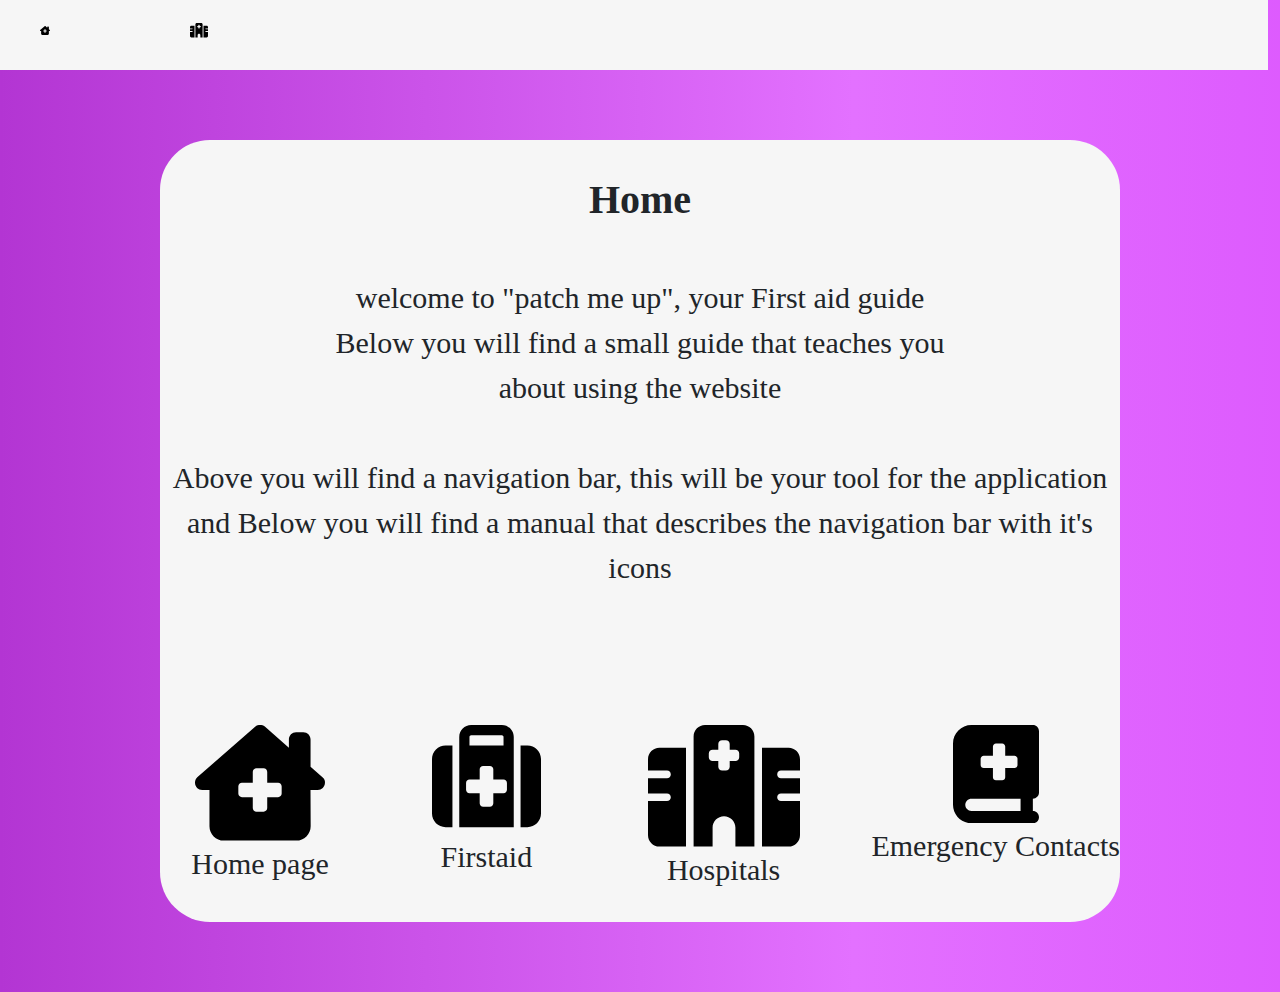
==== index.html @ b75d1fd2 "first commit" ====
<!DOCTYPE html>
<html lang="en">
<head>
    <meta charset="UTF-8">
    <meta http-equiv="X-UA-Compatible" content="IE=edge">
    <meta name="viewport" content="width=device-width, initial-scale=1.0">

    <!--bootstrap setup-->
    <link rel="stylesheet" href="https://cdn.jsdelivr.net/npm/bootstrap@5.3.0/dist/css/bootstrap.min.css">
    <link rel="stylesheet" href="https://cdnjs.cloudflare.com/ajax/libs/font-awesome/5.15.4/css/all.min.css">
    <script src="https://cdn.jsdelivr.net/npm/bootstrap@5.3.0/dist/js/bootstrap.min.js"></script>


    <!--My CSS-->
    <link rel="stylesheet" href="/index.css">

    <title>Patch me up</title>
</head>
<body class="gradient">
    <div class="nav">
        <nav class="navbar">
            <div class="hover-grey">
                <a href="/index.html">
                    <svg xmlns="http://www.w3.org/2000/svg" viewBox="0 0 576 512"><path d="M575.8 255.5c0 18-15 32.1-32 32.1h-32l.7 160.2c.2 35.5-28.5 64.3-64 64.3H128.1c-35.3 0-64-28.7-64-64V287.6H32c-18 0-32-14-32-32.1c0-9 3-17 10-24L266.4 8c7-7 15-8 22-8s15 2 21 7L416 100.7V64c0-17.7 14.3-32 32-32h32c17.7 0 32 14.3 32 32V185l52.8 46.4c8 7 12 15 11 24zM272 192c-8.8 0-16 7.2-16 16v48H208c-8.8 0-16 7.2-16 16v32c0 8.8 7.2 16 16 16h48v48c0 8.8 7.2 16 16 16h32c8.8 0 16-7.2 16-16V320h48c8.8 0 16-7.2 16-16V272c0-8.8-7.2-16-16-16H320V208c0-8.8-7.2-16-16-16H272z"/></svg>
                </a>                            
            </div>
            
            <div class="hover-grey">
                <a href="/firstaid.html">
                    <svg xmlns="http://www.w3.org/2000/svg" class="suitcase" viewBox="0 0 512 512"><!--! Font Awesome Pro 6.4.0 by @fontawesome - https://fontawesome.com License - https://fontawesome.com/license (Commercial License) Copyright 2023 Fonticons, Inc. --><path d="M184 48H328c4.4 0 8 3.6 8 8V96H176V56c0-4.4 3.6-8 8-8zm-56 8V96v32V480H384V128 96 56c0-30.9-25.1-56-56-56H184c-30.9 0-56 25.1-56 56zM96 96H64C28.7 96 0 124.7 0 160V416c0 35.3 28.7 64 64 64H96V96zM416 480h32c35.3 0 64-28.7 64-64V160c0-35.3-28.7-64-64-64H416V480zM224 208c0-8.8 7.2-16 16-16h32c8.8 0 16 7.2 16 16v48h48c8.8 0 16 7.2 16 16v32c0 8.8-7.2 16-16 16H288v48c0 8.8-7.2 16-16 16H240c-8.8 0-16-7.2-16-16V320H176c-8.8 0-16-7.2-16-16V272c0-8.8 7.2-16 16-16h48V208z"/></svg>
                </a>
            </div>

            <div class="hover-grey">
                <a href="/hospitals.html">
                    <svg xmlns="http://www.w3.org/2000/svg" class="hospital" viewBox="0 0 640 512"><!--! Font Awesome Pro 6.4.0 by @fontawesome - https://fontawesome.com License - https://fontawesome.com/license (Commercial License) Copyright 2023 Fonticons, Inc. --><path d="M192 48c0-26.5 21.5-48 48-48H400c26.5 0 48 21.5 48 48V512H368V432c0-26.5-21.5-48-48-48s-48 21.5-48 48v80H192V48zM48 96H160V512H48c-26.5 0-48-21.5-48-48V320H80c8.8 0 16-7.2 16-16s-7.2-16-16-16H0V224H80c8.8 0 16-7.2 16-16s-7.2-16-16-16H0V144c0-26.5 21.5-48 48-48zm544 0c26.5 0 48 21.5 48 48v48H560c-8.8 0-16 7.2-16 16s7.2 16 16 16h80v64H560c-8.8 0-16 7.2-16 16s7.2 16 16 16h80V464c0 26.5-21.5 48-48 48H480V96H592zM312 64c-8.8 0-16 7.2-16 16v24H272c-8.8 0-16 7.2-16 16v16c0 8.8 7.2 16 16 16h24v24c0 8.8 7.2 16 16 16h16c8.8 0 16-7.2 16-16V152h24c8.8 0 16-7.2 16-16V120c0-8.8-7.2-16-16-16H344V80c0-8.8-7.2-16-16-16H312z"/></svg>
                </a>
            </div>

            <div class="hover-grey">
                <a href="/emergencycontacts.html">
                    <svg xmlns="http://www.w3.org/2000/svg" class="medical-book" viewBox="0 0 448 512"><!--! Font Awesome Pro 6.4.0 by @fontawesome - https://fontawesome.com License - https://fontawesome.com/license (Commercial License) Copyright 2023 Fonticons, Inc. --><path d="M0 96C0 43 43 0 96 0H384h32c17.7 0 32 14.3 32 32V352c0 17.7-14.3 32-32 32v64c17.7 0 32 14.3 32 32s-14.3 32-32 32H384 96c-53 0-96-43-96-96V96zM64 416c0 17.7 14.3 32 32 32H352V384H96c-17.7 0-32 14.3-32 32zM208 112v48H160c-8.8 0-16 7.2-16 16v32c0 8.8 7.2 16 16 16h48v48c0 8.8 7.2 16 16 16h32c8.8 0 16-7.2 16-16V224h48c8.8 0 16-7.2 16-16V176c0-8.8-7.2-16-16-16H272V112c0-8.8-7.2-16-16-16H224c-8.8 0-16 7.2-16 16z"/></svg>
                </a>
            </div>
        </nav>        
    </div>

    <center>
        <div class="section">
            <div class="flex-center">
                <span class="title">
                    Home                
                </span>
                <br>     
    
                <div>
                    welcome to "patch me up", your First aid guide
                </div>
    
                <div>
                    Below you will find a small guide that teaches you
                    <br>
                    <center>
                        <div>
                            about using the website
                        </div>
                    </center>
                </div>
                
                <br>
    
                <div>
                    Above you will find a navigation bar, this will be your tool for the application
                    <br>
                    and Below you will find a manual that describes the navigation bar with it's icons
                </div>
    
                <br>
                <br>
                <br>
                
                <div class="box">
                    <div class="box-element">
                        <div class="image-div">
                            <svg xmlns="http://www.w3.org/2000/svg" class="image" viewBox="0 0 576 512"><path d="M575.8 255.5c0 18-15 32.1-32 32.1h-32l.7 160.2c.2 35.5-28.5 64.3-64 64.3H128.1c-35.3 0-64-28.7-64-64V287.6H32c-18 0-32-14-32-32.1c0-9 3-17 10-24L266.4 8c7-7 15-8 22-8s15 2 21 7L416 100.7V64c0-17.7 14.3-32 32-32h32c17.7 0 32 14.3 32 32V185l52.8 46.4c8 7 12 15 11 24zM272 192c-8.8 0-16 7.2-16 16v48H208c-8.8 0-16 7.2-16 16v32c0 8.8 7.2 16 16 16h48v48c0 8.8 7.2 16 16 16h32c8.8 0 16-7.2 16-16V320h48c8.8 0 16-7.2 16-16V272c0-8.8-7.2-16-16-16H320V208c0-8.8-7.2-16-16-16H272z"/></svg>
                        </div>
        
                        <div class="description">
                            Home page
                        </div>
                    </div>

                    <div class="box-element">
                        <div class="image-div">
                            <svg xmlns="http://www.w3.org/2000/svg" class="suitcase-image" viewBox="0 0 512 512"><!--! Font Awesome Pro 6.4.0 by @fontawesome - https://fontawesome.com License - https://fontawesome.com/license (Commercial License) Copyright 2023 Fonticons, Inc. --><path d="M184 48H328c4.4 0 8 3.6 8 8V96H176V56c0-4.4 3.6-8 8-8zm-56 8V96v32V480H384V128 96 56c0-30.9-25.1-56-56-56H184c-30.9 0-56 25.1-56 56zM96 96H64C28.7 96 0 124.7 0 160V416c0 35.3 28.7 64 64 64H96V96zM416 480h32c35.3 0 64-28.7 64-64V160c0-35.3-28.7-64-64-64H416V480zM224 208c0-8.8 7.2-16 16-16h32c8.8 0 16 7.2 16 16v48h48c8.8 0 16 7.2 16 16v32c0 8.8-7.2 16-16 16H288v48c0 8.8-7.2 16-16 16H240c-8.8 0-16-7.2-16-16V320H176c-8.8 0-16-7.2-16-16V272c0-8.8 7.2-16 16-16h48V208z"/></svg>
                        </div>
        
                        <div class="description">
                            Firstaid
                        </div>
                    </div>

                    <div class="box-element">
                        <div class="image-div">
                            <svg xmlns="http://www.w3.org/2000/svg" class="hospital-image" viewBox="0 0 640 512"><!--! Font Awesome Pro 6.4.0 by @fontawesome - https://fontawesome.com License - https://fontawesome.com/license (Commercial License) Copyright 2023 Fonticons, Inc. --><path d="M192 48c0-26.5 21.5-48 48-48H400c26.5 0 48 21.5 48 48V512H368V432c0-26.5-21.5-48-48-48s-48 21.5-48 48v80H192V48zM48 96H160V512H48c-26.5 0-48-21.5-48-48V320H80c8.8 0 16-7.2 16-16s-7.2-16-16-16H0V224H80c8.8 0 16-7.2 16-16s-7.2-16-16-16H0V144c0-26.5 21.5-48 48-48zm544 0c26.5 0 48 21.5 48 48v48H560c-8.8 0-16 7.2-16 16s7.2 16 16 16h80v64H560c-8.8 0-16 7.2-16 16s7.2 16 16 16h80V464c0 26.5-21.5 48-48 48H480V96H592zM312 64c-8.8 0-16 7.2-16 16v24H272c-8.8 0-16 7.2-16 16v16c0 8.8 7.2 16 16 16h24v24c0 8.8 7.2 16 16 16h16c8.8 0 16-7.2 16-16V152h24c8.8 0 16-7.2 16-16V120c0-8.8-7.2-16-16-16H344V80c0-8.8-7.2-16-16-16H312z"/></svg>
                        </div>
        
                        <div class="description">
                            Hospitals
                        </div>
                    </div>

                    <div class="box-element">
                        <div class="image-div">
                            <svg xmlns="http://www.w3.org/2000/svg" class="book-image" viewBox="0 0 448 512"><!--! Font Awesome Pro 6.4.0 by @fontawesome - https://fontawesome.com License - https://fontawesome.com/license (Commercial License) Copyright 2023 Fonticons, Inc. --><path d="M0 96C0 43 43 0 96 0H384h32c17.7 0 32 14.3 32 32V352c0 17.7-14.3 32-32 32v64c17.7 0 32 14.3 32 32s-14.3 32-32 32H384 96c-53 0-96-43-96-96V96zM64 416c0 17.7 14.3 32 32 32H352V384H96c-17.7 0-32 14.3-32 32zM208 112v48H160c-8.8 0-16 7.2-16 16v32c0 8.8 7.2 16 16 16h48v48c0 8.8 7.2 16 16 16h32c8.8 0 16-7.2 16-16V224h48c8.8 0 16-7.2 16-16V176c0-8.8-7.2-16-16-16H272V112c0-8.8-7.2-16-16-16H224c-8.8 0-16 7.2-16 16z"/></svg>
                        </div>
        
                        <div class="description">
                            Emergency Contacts
                        </div>
                    </div>
                </div>
    
            </div>
        </div>
    </center>
    

    
</body>
</html>
---- index.css ----
.gradient {
    background: linear-gradient(to right, rgb(179, 53, 211), rgb(227, 113, 255), rgb(216, 69, 253), rgb(158, 157, 157));
    background-size: 200% auto;
    animation: gradientAnimation 20s ease-in-out infinite;
  }
  
  @keyframes gradientAnimation {
    0% {
      background-position: 25% center;
    }
    50% {
      background-position: 100% center;
    }
    100% {
      background-position: 15% center;
    }
}

.nav{
  background-color: rgb(246, 246, 246);
  margin-top: -10px;
  padding-top: 20px;
  padding-bottom: 20px;
  padding-left: 20px;
  width: 100.20100001%;
  margin-left: -15px;
  margin-bottom: 30px;
}

.navbar{
  display: flex;
  align-items: center;
  justify-content: center;
}

svg{
  width: 80px;
  padding-left: 35px;
  padding-right: 35px;
  padding-top: 25px;
  margin-top: -25px;
  padding-bottom: 25px;
  margin-bottom: -25px;
}

.hover-grey :hover{
  background-color: rgb(238, 175, 253);
}

.info{
  position: absolute;
  margin-left: 45px;
  color: black;
  font-size: 20px;
}

.info :hover{
  background-color: transparent;
}

.suitcase{
  width: 70px;
}

.medical-book{
  width: 63px;
}

.hospital{
  width: 88px;
}

.section{
  background-color: rgb(246, 246, 246);
  width: 75%;
  display: flex;
  justify-content: center;
  align-items: center;
  font-size: 30px;
  border-radius: 50px;
  margin-top: 70px;
  padding-top: 30px;
  padding-bottom: 30px;
  font-family: 'Franklin Gothic Medium';
  flex-direction: column;
  margin-bottom: 70px;
}

.title{
  font-weight: bold;
  font-size: 40px;
}

.flex-center{
  display: flex;
  justify-content: center;
  flex-direction: column;
}

.box{
  display: flex;
  justify-content: space-between;
}

.box-element{
  display: flex;
  flex-direction: column;
  align-items: center;
}

.image{
  width: 200px;
}

.book-image{
  width: 156px;
}

.suitcase-image{
  width: 179px;
}

.hospital-image{
  width: 222px;
}
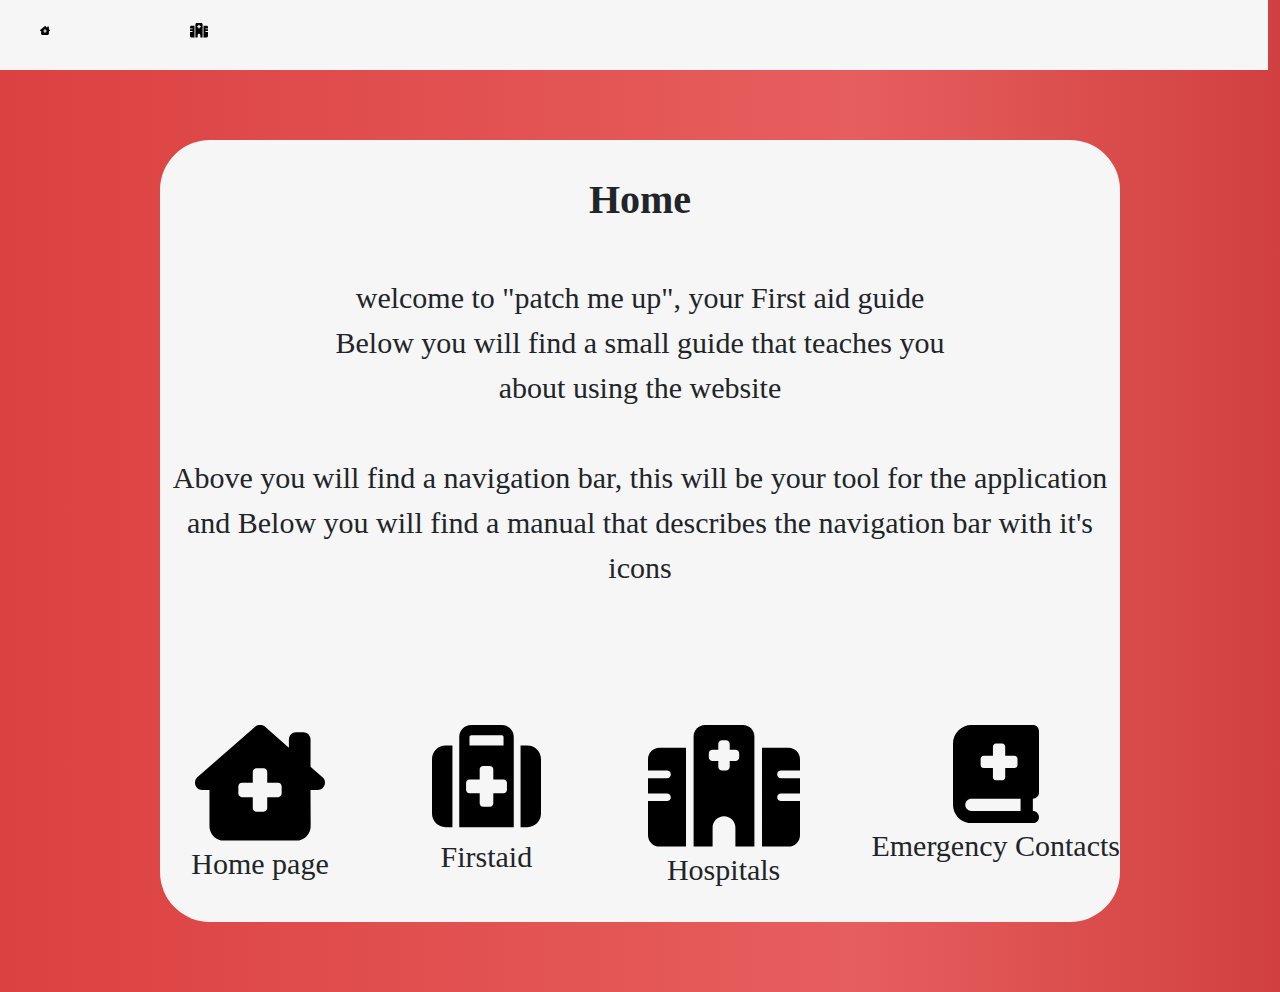
==== commit e4f59538: "commit commit" ====
--- a/index.html
+++ b/index.html
@@ -12,6 +12,7 @@
 
 
     <!--My CSS-->
+    <link rel="stylesheet" href="/index.css">
     <link rel="stylesheet" href="/index.css">
 
     <title>Patch me up</title>
--- a/index.css
+++ b/index.css
@@ -1,5 +1,5 @@
 .gradient {
-    background: linear-gradient(to right, rgb(179, 53, 211), rgb(227, 113, 255), rgb(216, 69, 253), rgb(158, 157, 157));
+    background: linear-gradient(to right, rgb(220, 65, 65), rgb(231, 94, 94), rgb(188, 34, 34), rgb(253, 121, 121));
     background-size: 200% auto;
     animation: gradientAnimation 20s ease-in-out infinite;
   }
@@ -44,7 +44,7 @@
 }
 
 .hover-grey :hover{
-  background-color: rgb(238, 175, 253);
+  background-color: rgb(255, 123, 123);
 }
 
 .info{
--- a/index.css
+++ b/index.css
@@ -1,5 +1,5 @@
 .gradient {
-    background: linear-gradient(to right, rgb(179, 53, 211), rgb(227, 113, 255), rgb(216, 69, 253), rgb(158, 157, 157));
+    background: linear-gradient(to right, rgb(220, 65, 65), rgb(231, 94, 94), rgb(188, 34, 34), rgb(253, 121, 121));
     background-size: 200% auto;
     animation: gradientAnimation 20s ease-in-out infinite;
   }
@@ -44,7 +44,7 @@
 }
 
 .hover-grey :hover{
-  background-color: rgb(238, 175, 253);
+  background-color: rgb(255, 123, 123);
 }
 
 .info{
